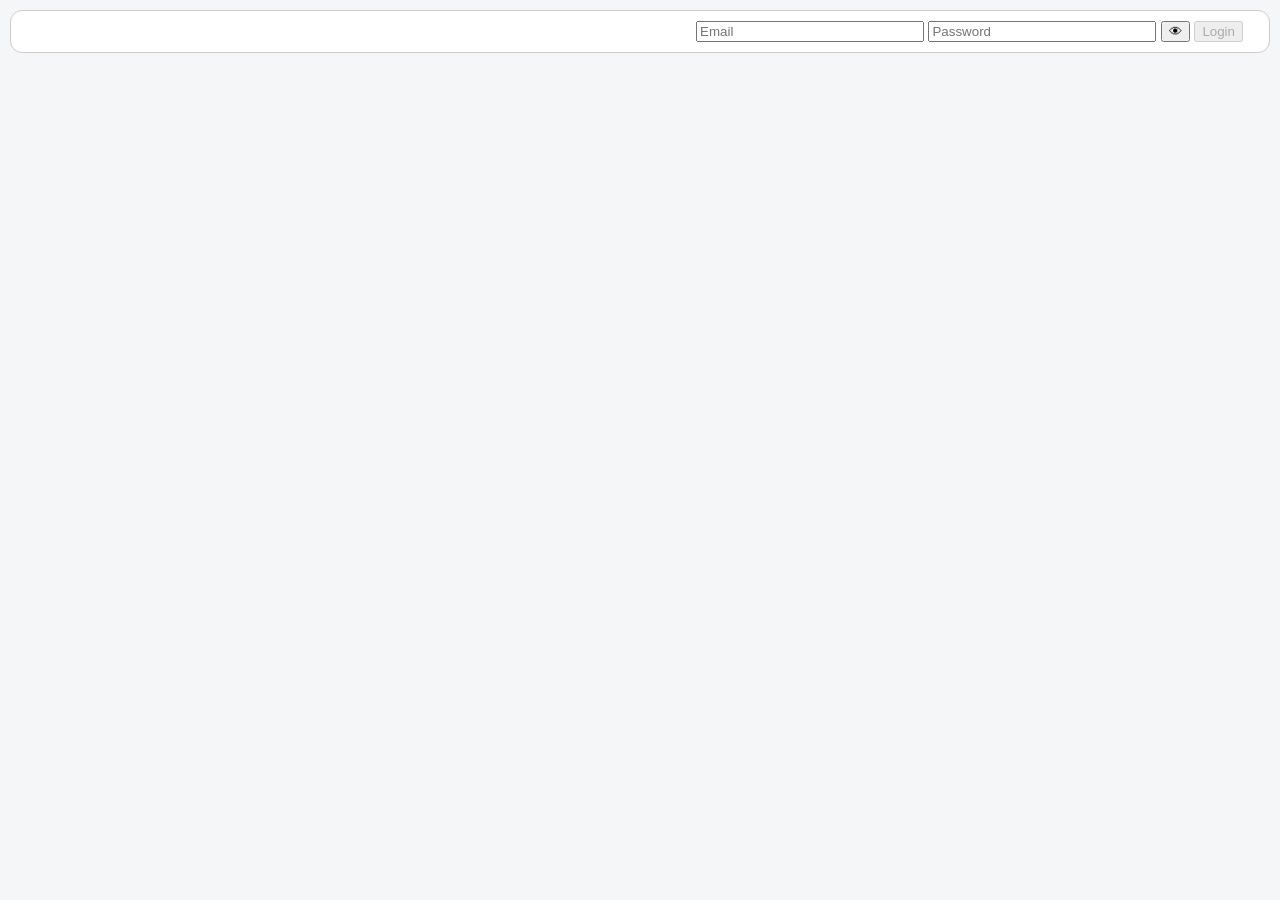
==== index.html @ 99cc58ce "Update index.html" ====
<!doctype html>
<html lang="en">
<head>
  <meta charset="utf-8" />
  <meta name="viewport" content="width=device-width, initial-scale=1" />
  <title>Exodia Ledger Test</title>
  <link rel="stylesheet" href="./css/styles.css" />
</head>

<body>

<!-- ========================= AUTH ========================= -->
<div id="auth-box">
  <div id="auth-logged-out">
    <input id="auth-email" type="email" placeholder="Email">
    <input id="auth-pass" type="password" placeholder="Password">
    <button id="auth-toggle-pass" type="button">👁</button>
    <button id="auth-login-btn" onclick="signIn()" disabled>Login</button>
    <span id="auth-msg"></span>
  </div>

  <div id="auth-logged-in" class="profile-wrap" style="display:none;">
    <button id="profile-btn" type="button" class="profile-btn" onclick="toggleProfileMenu(event)">
      <img
        id="profile-avatar"
        class="profile-avatar"
        src="https://ui-avatars.com/api/?name=User&background=ff8a00&color=fff"
        alt="Profile"
      >
    </button>

    <div id="profile-menu" class="profile-menu" style="display:none;">
      <button type="button" class="profile-close" onclick="closeProfileMenu()">✕</button>

      <div class="profile-menu-top-email" id="profile-email-top"></div>
      <div class="profile-menu-managed">Managed by exodiagamedev.com</div>

      <div class="profile-menu-center">
        <div class="profile-big-avatar-wrap">
          <img
            id="profile-avatar-large"
            class="profile-avatar-large"
            src="https://ui-avatars.com/api/?name=User&background=ff8a00&color=fff"
            alt="Profile"
          >
        </div>

        <div class="profile-greeting" id="profile-greeting">Hi!</div>
      </div>

     <div class="profile-menu-actions">
  <button id="menu-create-user" type="button" class="profile-menu-item" onclick="goToCreateUser()">
    Create User
  </button>

  <button id="menu-manage-access" type="button" class="profile-menu-item" onclick="goToManageUserAccess()">
    Manage User Access
  </button>

  <button type="button" class="profile-menu-item logout-btn" onclick="signOut()">
    Logout
  </button>
</div>
    </div>

    <span id="auth-msg-in" style="display:none;"></span>
  </div>
</div>

<!-- ========================= APP ========================= -->
<div id="app" style="display:none;">

 <header class="app-header">
  <div class="top-menu">
    <button class="top-menu-btn" onclick="show('coa')">Chart of Accounts</button>
    <button class="top-menu-btn" onclick="show('journal')">Journal Entry</button>
    <button class="top-menu-btn" onclick="show('ledger')">General Ledger</button>
    <button class="top-menu-btn" onclick="show('trial')">Worksheet</button>
  </div>
</header>

<!-- ✅ COA OPTIONS BAR (only show on COA tab via JS) -->
<div id="coa-toolbar" style="display:none;">
  <div class="sub-toolbar">
    <div class="sub-toolbar-left">
      <span class="sub-toolbar-label">Chart of Accounts Options</span>
      <button class="btn-add" onclick="openAddCoaModal()">+ Add Account</button>
    </div>
  </div>
</div>

<!-- ✅ DATE RANGE FILTER -->
<div id="date-range-bar" style="display:flex;">
  <div class="sub-toolbar">
    <div class="sub-toolbar-right">
      <span class="sub-toolbar-label">Date Range</span>

      <label class="date-field">
        <span>From</span>
        <input type="date" id="filter-from">
      </label>

      <label class="date-field">
        <span>To</span>
        <input type="date" id="filter-to">
      </label>

      <button onclick="applyDateRangeFilter()" class="btn-apply">Apply</button>
      <button onclick="clearDateRange()" class="btn-clear">Clear</button>
    </div>
  </div>
</div>
  
  <!-- ✅ JOURNAL OPTIONS BAR (only show on Journal tab via JS) -->
<div id="journal-toolbar" style="display:none;">
  <div class="sub-toolbar">
    <div class="sub-toolbar-left">
      <span class="sub-toolbar-label">Journal Options</span>
      <button class="top-menu-btn" onclick="showJournal('entry')">Journal Entry</button>
      <button class="top-menu-btn" onclick="showJournal('history')">Journal History</button>
    </div>
  </div>
</div>

  <!-- ========================= COA ========================= -->
  <section id="coa">
    <h2>Chart of Accounts</h2>

   <div id="coa-summary">
  <div class="coa-summary-card">
    <div class="coa-summary-title">Assets</div>
    <div class="coa-summary-value" id="sum-asset">0.00</div>
  </div>

  <div class="coa-summary-card">
    <div class="coa-summary-title">Liabilities</div>
    <div class="coa-summary-value" id="sum-liability">0.00</div>
  </div>

  <div class="coa-summary-card">
    <div class="coa-summary-title">Equity</div>
    <div class="coa-summary-value" id="sum-equity">0.00</div>
  </div>

  <div class="coa-summary-card">
    <div class="coa-summary-title">Revenue</div>
    <div class="coa-summary-value" id="sum-revenue">0.00</div>
  </div>

  <div class="coa-summary-card">
    <div class="coa-summary-title">Expenses</div>
    <div class="coa-summary-value" id="sum-expense">0.00</div>
  </div>
</div>

    <div id="filters">
      <button onclick="filterCOA('All')">All</button>
      <button onclick="filterCOA('Asset')">Assets</button>
      <button onclick="filterCOA('Liability')">Liabilities</button>
      <button onclick="filterCOA('Equity')">Equity</button>
      <button onclick="filterCOA('Revenue')">Revenue</button>
      <button onclick="filterCOA('Expense')">Expenses</button>
    </div>

    <table border="1" cellpadding="6">
     <thead>
  <tr>
    <th>Code</th>
    <th>Account Name</th>
    <th>Type</th>
    <th>Normal</th>
    <th>Balance</th>
    <th>Actions</th>
  </tr>
</thead>
      <tbody id="coa-body"></tbody>
    </table>
  </section>

  <!-- ========================= JOURNAL ========================= -->
  <section id="journal" style="display:none;">
  <h2>Journal Entry</h2>

  <div class="je-card">
    <div class="je-section-title">Entry Information</div>

    <div class="je-grid">
      <label>Date *
        <input type="date" id="je-date">
      </label>

      <label>
        Reference No. *
        <input type="text" id="je-refno">
      </label>

      <label style="grid-column:1 / span 2;">
        Description *
        <input type="text" id="je-description">
      </label>

      <label style="grid-column:1 / span 2;">
        Department / Cost Center
        <input type="text" id="je-dept">
      </label>

      <label style="grid-column:1 / span 2;">
        Payment Method
        <input type="text" id="je-paymethod">
      </label>

      <label style="grid-column:1 / span 2;">
        Client / Vendor
        <input type="text" id="je-client">
      </label>

      <label style="grid-column:1 / span 2;">
        Remarks
        <input type="text" id="je-remarks">
      </label>
    </div>

    <div class="je-lines-wrap">
      <div class="je-section-title">Journal Lines</div>

      <table class="je-lines-table">
        <thead>
          <tr>
            <th style="width:55%;">Account</th>
            <th style="width:18%;">Debit</th>
            <th style="width:18%;">Credit</th>
            <th style="width:10%;">Action</th>
          </tr>
        </thead>
        <tbody id="je-lines"></tbody>
      </table>
    </div>

    <div class="je-actions">
      <button class="btn-soft" onclick="addLine()">+ Add Line</button>
      <button class="btn-dark" onclick="saveJournal()">Save Journal Entry</button>
    </div>

    <p id="je-status" class="je-status"></p>
  </div>
</section>

  <!-- ========================= LEDGER ========================= -->
<section id="ledger" style="display:none; margin-top:18px;">
  <h2>General Ledger</h2>

  <div class="ledger-toolbar">
    <div class="ledger-toolbar-left">
      <div class="ledger-search-wrap">
        <label for="ledger-search" class="ledger-label">Search account:</label>
        <input
          id="ledger-search"
          type="text"
          placeholder="Type code or name (e.g. 1001, cash, bank)..."
          oninput="filterLedgerAccounts()"
        />
      </div>

      <div class="ledger-select-row">
        <select id="ledger-account" onchange="renderLedger()"></select>
      </div>
    </div>

    <div class="ledger-toolbar-right">
      <div class="ledger-actions-wrap">
        <button
          type="button"
          id="ledger-download-btn"
          class="ledger-download-btn"
          onclick="toggleLedgerDownloadMenu(event)"
          title="Download options"
        >
          ⚙
        </button>

        <div id="ledger-download-menu" class="ledger-download-menu" style="display:none;">
          <button type="button" onclick="downloadLedgerPDF()">Download PDF</button>
          <button type="button" onclick="downloadLedgerExcel()">Download Excel</button>
        </div>
      </div>
    </div>
  </div>

  <table border="1" cellpadding="6">
    <thead>
      <tr>
        <th>Date</th>
        <th>Ref</th>
        <th>Description</th>
        <th>Dept/CC</th>
        <th>Pay Method</th>
        <th>Client/Vendor</th>
        <th>Remarks</th>
        <th>Debit</th>
        <th>Credit</th>
        <th>Running Balance</th>
        <th>Actions</th>
      </tr>
    </thead>
    <tbody id="ledger-body"></tbody>
  </table>
</section>

  <!-- ========================= TRIAL ========================= -->
<section id="trial" style="display:none;">
  <h2>Worksheet</h2>

  <div class="worksheet-toolbar">
    <div class="worksheet-toolbar-label">Worksheet Options</div>
    <div class="worksheet-tabs">
  <button class="worksheet-tab-btn" onclick="showWorksheet('trial')">Trial Balance</button>
  <button class="worksheet-tab-btn" onclick="showWorksheet('pl')">Statement of Profit and Loss</button>
  <button class="worksheet-tab-btn" onclick="showWorksheet('sfp')">Statement of Financial Position</button>
  <button class="worksheet-tab-btn" onclick="showWorksheet('frs')">Financial Summary</button>
</div>
  </div>

  <!-- Trial Balance -->
  <div id="ws-trial" class="worksheet-card">
    <div class="worksheet-card-head">
      <div>
        <h3>Trial Balance</h3>
        <p class="worksheet-subtext">View the balances of all accounts for the selected period.</p>
      </div>
      <button class="worksheet-download-btn" onclick="downloadTrialBalancePDF()">Download PDF</button>
    </div>

    <div class="worksheet-table-wrap">
      <table border="1" cellpadding="6">
        <thead>
          <tr>
            <th>Code</th>
            <th>Account Name</th>
            <th>Type</th>
            <th style="text-align:right;">Debit</th>
            <th style="text-align:right;">Credit</th>
          </tr>
        </thead>
        <tbody id="tb-body"></tbody>
        <tfoot>
          <tr>
            <td colspan="3"><b>Total</b></td>
            <td id="tb-total-debit" style="text-align:right;"><b>0.00</b></td>
            <td id="tb-total-credit" style="text-align:right;"><b>0.00</b></td>
          </tr>
        </tfoot>
      </table>
    </div>

    <p id="tb-status" class="worksheet-status"></p>
  </div>

  <!-- Statement of Profit and Loss -->
  <div id="ws-pl" class="worksheet-card" style="display:none;">
    <div class="worksheet-card-head">
      <div>
        <h3>Statement of Profit and Loss</h3>
        <p class="worksheet-subtext">Summarizes revenue, expenses, and net profit or loss.</p>
      </div>
      <button class="worksheet-download-btn" onclick="downloadProfitLossPDF()">Download PDF</button>
    </div>

    <div class="worksheet-table-wrap">
      <table border="1" cellpadding="6" class="worksheet-report-table worksheet-report-narrow">
        <tbody id="pl-body"></tbody>
        <tfoot>
          <tr>
            <td><b>Net Profit / Loss</b></td>
            <td id="pl-net" style="text-align:right;"><b>0.00</b></td>
          </tr>
        </tfoot>
      </table>
    </div>
  </div>

  <!-- Statement of Financial Position -->
  <div id="ws-sfp" class="worksheet-card" style="display:none;">
    <div class="worksheet-card-head">
      <div>
        <h3>Statement of Financial Position</h3>
        <p class="worksheet-subtext">Shows assets, liabilities, and equity balances.</p>
      </div>
      <button class="worksheet-download-btn" onclick="downloadStatementOfFinancialPositionPDF()">Download PDF</button>
    </div>

    <div class="worksheet-table-wrap">
      <table border="1" cellpadding="6" class="worksheet-report-table worksheet-report-narrow">
        <thead>
          <tr>
            <th style="text-align:left;">Code</th>
            <th style="text-align:left;">Account Name</th>
            <th style="text-align:right;">Amount</th>
          </tr>
        </thead>
        <tbody id="sfp-body"></tbody>
      </table>
    </div>
  </div>

<!-- Financial Report Summary -->
<div id="ws-frs" class="worksheet-card" style="display:none;">
  <div class="worksheet-card-head">
    <div>
      <h3>Financial Report Summary</h3>
      <p class="worksheet-subtext">Compare balances across selected years.</p>
    </div>
    <button class="worksheet-download-btn" onclick="downloadFinancialReportSummaryPDF()">Download PDF</button>
  </div>

  <div style="margin:10px 0; display:flex; gap:10px; align-items:center; flex-wrap:wrap;">
    <label>
      Year 1
      <input type="number" id="frs-year-1" placeholder="2024" style="width:100px;">
    </label>

    <label>
      Year 2
      <input type="number" id="frs-year-2" placeholder="2023" style="width:100px;">
    </label>

    <label>
      Year 3
      <input type="number" id="frs-year-3" placeholder="2022" style="width:100px;">
    </label>

    <button class="btn" onclick="renderFinancialReportSummary()">Apply Years</button>
  </div>

  <div class="worksheet-table-wrap">
    <table border="1" cellpadding="6">
      <thead id="frs-head"></thead>
      <tbody id="frs-body"></tbody>
    </table>
  </div>
</div>
  
</section>

<!-- ========================= HISTORY ========================= -->
<section id="journal-history" style="display:none;">
    <h2>Journal History</h2>

    <table border="1" cellpadding="6">
      <thead>
        <tr>
          <th>Entry Date</th>
          <th>Saved Time</th>
          <th>Ref</th>
          <th>Description</th>
          <th>Department</th>
          <th>Payment Method</th>
          <th>Client/Vendor</th>
          <th>Remarks</th>
          <th>Details</th>
        </tr>
      </thead>
      <tbody id="history-body"></tbody>
    </table>

    <p id="history-status"></p>

<!-- ========================= HISTORY VIEW MODAL ========================= -->
<div id="history-modal" class="modal-backdrop" style="display:none;">
  <div class="modal-card" style="width: 900px;">
    <div class="modal-header">
      <div>
        <div class="modal-title">Journal Entry Details</div>
        <div class="modal-sub" id="hm-sub">View transaction details</div>
      </div>
      <button class="modal-x" onclick="closeHistoryModal()">✕</button>
    </div>

    <div class="modal-body">
      <div style="display:grid; grid-template-columns: 220px 1fr; gap:10px;">
        <div><b>Date:</b> <span id="hm-date"></span></div>
        <div><b>Ref:</b> <span id="hm-ref"></span></div>
        <div style="grid-column:1 / span 2;"><b>Description:</b> <span id="hm-desc"></span></div>
        <div><b>Department:</b> <span id="hm-dept"></span></div>
        <div><b>Payment:</b> <span id="hm-pay"></span></div>
        <div><b>Client/Vendor:</b> <span id="hm-client"></span></div>
        <div style="grid-column:1 / span 2;"><b>Remarks:</b> <span id="hm-remarks"></span></div>
      </div>

      <h3 style="margin-top:14px;">Lines</h3>
      <table border="1" cellpadding="6" style="width:100%;">
        <thead>
          <tr>
            <th>Account</th>
            <th style="text-align:right;">Debit</th>
            <th style="text-align:right;">Credit</th>
          </tr>
        </thead>
        <tbody id="hm-lines"></tbody>
      </table>

      <div style="display:flex; justify-content:flex-end; gap:10px; margin-top:12px;">
        <button class="btn" onclick="closeHistoryModal()">Close</button>
        <button class="btn primary" id="hm-edit-btn">Edit / Delete</button>
      </div>
    </div>
  </div>
</div>
    
  </section>
</div>

  <!-- ========================= ADD ACCOUNT MODAL ========================= -->
<div id="addcoa-modal" class="modal-backdrop" style="display:none;">
  <div class="modal-card">
    <div class="modal-header">
      <div>
        <div class="modal-title">Add Chart of Account</div>
        <div class="modal-sub">Fill details then click Save.</div>
      </div>
      <button class="modal-x" onclick="closeAddCoaModal()">✕</button>
    </div>

    <div class="modal-body">
      <label class="modal-label">Account Code *</label>
      <input id="addcoa-code" class="modal-input" type="text" placeholder="1001">

      <label class="modal-label">Account Name *</label>
      <input id="addcoa-name" class="modal-input" type="text" placeholder="Cash on Hand">

      <div class="modal-grid">
        <div>
          <label class="modal-label">Type</label>
          <select id="addcoa-type" class="modal-input">
            <option>Asset</option>
            <option>Liability</option>
            <option>Equity</option>
            <option>Revenue</option>
            <option>Expense</option>
          </select>
        </div>

        <div>
          <label class="modal-label">Normal</label>
          <select id="addcoa-normal" class="modal-input">
            <option>Debit</option>
            <option>Credit</option>
          </select>
        </div>
      </div>

      <div id="addcoa-msg" class="modal-msg"></div>
    </div>

    <div class="modal-footer">
      <button class="btn" onclick="closeAddCoaModal()">Cancel</button>
      <button class="btn primary" onclick="saveAddCoaModal()">Save</button>
    </div>
  </div>
</div>

<!-- ========================= SCRIPTS ========================= -->
<script src="https://cdn.jsdelivr.net/npm/@supabase/supabase-js@2"></script>
<script src="https://cdn.jsdelivr.net/npm/jspdf@2.5.1/dist/jspdf.umd.min.js"></script>
<script src="https://cdn.jsdelivr.net/npm/jspdf-autotable@3.8.2/dist/jspdf.plugin.autotable.min.js"></script>
<script src="https://cdn.jsdelivr.net/npm/xlsx/dist/xlsx.full.min.js"></script>
<script src="./app.js"></script>

</body>
</html>
---- css/styles.css ----
#app{
  border-top:4px solid #ff6a00;
}

body{
  font-family: "Segoe UI", Tahoma, Geneva, Verdana, sans-serif;
  background: #f5f6f8;
  margin:0;
}

/* Filters */
    #filters select {
      width: auto;
      padding: 4px 6px;
      font-size: 14px;
    }

    /* Journal Inputs */
    #journal input[type="text"],
    #journal input[type="number"],
    #journal input[type="date"],
    #journal input[type="password"],
    #journal select,
    #journal textarea {
      width: 100%;
      padding: 10px;
      font-size: 16px;
      box-sizing: border-box;
    }

    #journal {
      max-width: 1000px;
    }

.coa-action-btn{
  padding: 4px 10px;
  border: 1px solid #aaa;
  background: #fff;
  cursor: pointer;
  border-radius: 6px;
  font-weight: bold;
}

.coa-menu{
  display:none;
  position:absolute;
  right:0;
  top:30px;
  min-width: 140px;
  border:1px solid #ccc;
  background:#fff;
  border-radius:10px;
  box-shadow: 0 8px 18px rgba(0,0,0,0.12);
  padding:6px;
  z-index:999;
}

.coa-menu button{
  width:100%;
  text-align:left;
  padding:8px 10px;
  border:0;
  background:transparent;
  cursor:pointer;
  border-radius:8px;
}

.coa-menu button:hover{
  background:#f2f2f2;
}

.coa-menu .danger{
  color:#b00020;
}

.coa-menu .danger:hover{
  background:#ffe9ee;
}

/* ADD ACCOUNT MODAL */
.modal-backdrop{
  position: fixed;
  inset: 0;
  background: rgba(0,0,0,0.35);
  display: grid;
  place-items: center;
  z-index: 2000;
}

.modal-card{
  width: 480px;
  background: #fff;
  border-radius: 12px;
  box-shadow: 0 10px 25px rgba(0,0,0,0.2);
  overflow: hidden;
}

.modal-header{
  display: flex;
  justify-content: space-between;
  padding: 14px;
  border-bottom: 1px solid #eee;
}

.modal-title{ font-weight: bold; font-size: 16px; }
.modal-sub{ font-size: 12px; color:#666; }

.modal-x{
  border: none;
  background: none;
  cursor: pointer;
  font-size: 16px;
}

.modal-body{ padding: 14px; }

.modal-label{
  font-size: 12px;
  display:block;
  margin-top:10px;
}

.modal-input{
  width:100%;
  padding:8px;
  border:1px solid #ccc;
  border-radius:8px;
}

.modal-grid{
  display:grid;
  grid-template-columns:1fr 1fr;
  gap:10px;
  margin-top:10px;
}

.modal-footer{
  display:flex;
  justify-content:flex-end;
  gap:10px;
  padding:12px;
  border-top:1px solid #eee;
}

.btn{
  padding:8px 12px;
  border:1px solid #aaa;
  background:#fff;
  border-radius:8px;
  cursor:pointer;
}

.btn.primary{
  background:#333;
  color:#fff;
  border-color:#333;
}

.modal-msg{
  color:#b00020;
  font-size:12px;
  margin-top:8px;
}

/* =========================
   JOURNAL ENTRY PROFESSIONAL STYLE
========================= */
.je-card{
  max-width: 980px;
  background: #fff;
  border: 1px solid #d9d9d9;
  border-radius: 14px;
  box-shadow: 0 6px 18px rgba(0,0,0,0.06);
  padding: 18px;
  margin-top: 12px;
}

.je-section-title{
  font-size: 14px;
  font-weight: 700;
  margin: 4px 0 12px;
  color: #333;
}

.je-grid{
  display: grid;
  grid-template-columns: 220px 1fr;
  gap: 12px;
  max-width: 940px;
}

.je-grid label{
  display: grid;
  gap: 6px;
  font-size: 13px;
  color: #333;
}

.je-grid input,
.je-grid textarea,
.je-grid select{
  border: 1px solid #cfcfcf;
  border-radius: 8px;
  background: #fff;
  padding: 12px 14px;
  font-size: 16px;   /* bigger text */
}

.je-grid input:focus,
.je-grid textarea:focus,
.je-grid select:focus{
  outline: none;
  border-color: #666;
  box-shadow: 0 0 0 3px rgba(0,0,0,0.06);
}

.je-lines-wrap{
  margin-top: 16px;
}

.je-lines-table{
  width: 100%;
  max-width: 940px;
  border-collapse: collapse;
  table-layout: fixed;
  background: #fff;
  border: 1px solid #d9d9d9;
  border-radius: 10px;
  overflow: hidden;
}

.je-lines-table th{
  background: #f5f6f8;
  font-weight: 700;
  font-size: 15px;
  color: #333;
  border: 1px solid #d9d9d9;
  padding: 12px;
}

.je-lines-table td{
  border: 1px solid #e3e3e3;
  padding: 8px;
  vertical-align: middle;
}

.je-lines-table input,
.je-lines-table select{
  width: 100%;
  padding: 11px 12px;
  border: 1px solid #cfcfcf;
  border-radius: 8px;
  box-sizing: border-box;
  font-size: 16px;
}

.je-lines-table input:focus,
.je-lines-table select:focus{
  outline: none;
  border-color: #666;
  box-shadow: 0 0 0 3px rgba(0,0,0,0.05);
}

.je-actions{
  display: flex;
  gap: 10px;
  flex-wrap: wrap;
  margin-top: 14px;
}

.btn-soft{
  padding: 10px 14px;
  border: 1px solid #c7c7c7;
  background: #fff;
  border-radius: 10px;
  cursor: pointer;
  font-weight: 600;
}

.btn-soft:hover{
  background: #f7f7f7;
}

.btn-dark{
  padding: 10px 16px;
  border: 1px solid #333;
  background: #333;
  color: #fff;
  border-radius: 10px;
  cursor: pointer;
  font-weight: 700;
}

.btn-dark:hover{
  background: #222;
}

.je-status{
  margin-top: 10px;
  font-size: 13px;
  font-weight: 600;
}

.coa-summary-card{
  background:#fff;
  border:1px solid #d9d9d9;
  border-radius:12px;
  padding:14px;
  box-shadow: 0 4px 12px rgba(0,0,0,0.05);
}

.coa-summary-title{
  font-size:14px;
  color:#666;
  margin-bottom:8px;
  font-weight:600;
}

.coa-summary-value{
  font-size:22px;
  font-weight:700;
  color:#222;
}

/* your existing styles above */

/* =========================
JOURNAL INPUT IMPROVEMENT
========================= */

.je-grid input{
  width: 100%;
  padding: 12px 14px;
  font-size: 15px;
  border-radius: 10px;
}

.je-grid label{
  display: grid;
  gap: 6px;
  font-size: 15px;
  font-weight: 600;
  color: #2b2b2b;
}

.je-section-title{
  font-size: 18px;
  font-weight: 700;
  color:#222;
}

.je-grid input::placeholder{
  color:#8a8a8a;
  font-size:14px;
}

/* =========================
AUTH BOX
========================= */

#auth-box{
  display: flex;
  justify-content: flex-end;
  align-items: center;
  padding: 10px 16px;
  margin: 10px;
  border: 1px solid #ccc;
  background: #fff;
  border-radius: 12px;
  position: relative;
}

#auth-email,
#auth-pass{
  width:220px;
}

#auth-msg{
  margin-left:10px;
}

.profile-wrap{
  position: relative;
  display: inline-flex;
  align-items: center;
  justify-content: flex-end;
}

.profile-btn{
  width: 42px;
  height: 42px;
  border-radius: 50%;
  border: 2px solid #ff8a00;
  background: #fff;
  padding: 0;
  cursor: pointer;
  overflow: hidden;
  display: flex;
  align-items: center;
  justify-content: center;
}

.profile-avatar{
  width: 100%;
  height: 100%;
  object-fit: cover;
  display: block;
}

.profile-menu{
  position: absolute;
  top: 50px;
  right: 0;
  min-width: 220px;
  background: #fff;
  border: 1px solid #ddd;
  border-radius: 12px;
  box-shadow: 0 10px 22px rgba(0,0,0,0.14);
  z-index: 9999;
  overflow: hidden;
}

.profile-menu-head{
  padding: 12px;
  border-bottom: 1px solid #eee;
  background: #fff8f2;
}

.profile-menu-name{
  font-size: 14px;
  font-weight: 700;
  color: #222;
  word-break: break-word;
}

.profile-menu-sub{
  font-size: 12px;
  color: #777;
  margin-top: 3px;
}

.profile-menu-item{
  width: 100%;
  border: none;
  background: #fff;
  text-align: left;
  padding: 12px 14px;
  font-size: 14px;
  font-weight: 600;
  cursor: pointer;
}

.profile-menu-item:hover{
  background: #fff1e6;
}

/* =========================
APP HEADER
========================= */

.app-header{
  padding:12px;
  border-bottom:1px solid #ccc;
}

/* =========================
COA SUMMARY GRID
========================= */

#coa-summary{
  display:grid;
  grid-template-columns:repeat(auto-fit, minmax(180px,1fr));
  gap:12px;
  max-width:1000px;
  margin:12px 0 16px;
}

/* =========================
COA FILTERS
========================= */

#filters{
  margin:10px 0;
}

/* =========================
CHART OF ACCOUNTS - CLEAN FINAL
========================= */

#coa{
  padding: 24px;
}

#coa h2{
  font-family: Georgia, "Times New Roman", serif;
  font-size: 42px;
  font-weight: 700;
  margin: 6px 0 22px;
  color: #181818;
  letter-spacing: -0.6px;
}

#coa-summary{
  display: grid;
  grid-template-columns: repeat(auto-fit, minmax(180px, 1fr));
  gap: 12px;
  max-width: 1000px;
  margin: 12px 0 18px;
}

.coa-summary-card{
  background: linear-gradient(180deg, #fff8f3 0%, #ffffff 100%);
  border: 1px solid #f3c7a6;
  border-radius: 16px;
  padding: 16px;
  box-shadow: 0 8px 20px rgba(255, 106, 0, 0.06);
}

.coa-summary-title{
  font-size: 14px;
  color: #9a5a2c;
  margin-bottom: 10px;
  font-weight: 700;
  text-transform: uppercase;
  letter-spacing: 0.5px;
}

.coa-summary-value{
  font-size: 18px;
  font-weight: 800;
  color: #1c1c1c;
}

#filters{
  margin: 14px 0 16px;
  display: flex;
  gap: 8px;
  flex-wrap: wrap;
}

#filters button{
  padding: 9px 14px;
  border: 1px solid #ffb680;
  background: #fff4eb;
  color: #8a420c;
  border-radius: 10px;
  font-weight: 700;
  cursor: pointer;
  transition: all 0.18s ease;
}

#filters button:hover{
  background: #ff6a00;
  border-color: #ff6a00;
  color: #ffffff;
  transform: translateY(-1px);
}

#coa table{
  width: 100%;
  border-collapse: collapse;
  background: #ffffff;
  border: 1px solid #f0d5c2;
  border-radius: 16px;
  overflow: hidden;
  box-shadow: 0 12px 28px rgba(0,0,0,0.08);
}

#coa thead th{
  background: linear-gradient(180deg, #1c1c1f 0%, #111214 100%);
  color: #ffffff;
  font-size: 15px;
  font-weight: 800;
  text-align: left;
  padding: 16px 12px;
  border-bottom: 2px solid #ff7a1a;
  white-space: nowrap;
}

#coa tbody td{
  padding: 16px 12px;
  font-size: 15px;
  color: #222;
  border-bottom: 1px solid #f3e2d5;
  vertical-align: middle;
}

#coa tbody tr:nth-child(even){
  background: #fffaf6;
}

#coa tbody tr:hover{
  background: #fff1e6;
}

#coa tbody td:first-child{
  font-weight: 700;
  color: #a14d12;
  font-size: 16px;
}

#coa tbody td:nth-child(5){
  font-weight: 800;
  font-size: 16px;
  color: #111;
  text-align: right;
}

#coa tbody td:last-child{
  text-align: right;
}

.coa-action-btn{
  padding: 7px 12px;
  border: 1px solid #ffb37b;
  background: #fff3e8;
  color: #8a420c;
  cursor: pointer;
  border-radius: 10px;
  font-weight: 800;
  transition: all 0.18s ease;
}

.coa-action-btn:hover{
  background: #ff6a00;
  color: #fff;
  border-color: #ff6a00;
}

.coa-menu{
  display: none;
  position: absolute;
  right: 0;
  top: 34px;
  min-width: 150px;
  border: 1px solid #ffd0ad;
  background: #ffffff;
  border-radius: 12px;
  box-shadow: 0 14px 24px rgba(0,0,0,0.14);
  padding: 6px;
  z-index: 999;
}

.coa-menu button{
  width: 100%;
  text-align: left;
  padding: 10px 12px;
  border: 0;
  background: transparent;
  cursor: pointer;
  border-radius: 10px;
  color: #222;
  font-weight: 600;
}

.coa-menu button:hover{
  background: #fff1e6;
}

.coa-menu .danger{
  color: #c23b00;
}

.coa-menu .danger:hover{
  background: #ffe6d8;
}

/* =========================
TOP MENU NAVIGATION
========================= */

.app-header{
  padding: 14px 20px;
  border-bottom: 1px solid #ece2d9;
  background: #ffffff;
}

.top-menu{
  display: flex;
  gap: 10px;
  flex-wrap: wrap;
}

.top-menu-btn{
  padding: 10px 18px;
  border: 1px solid #ffd2b3;
  background: linear-gradient(180deg, #fffaf6 0%, #fff2e8 100%);
  color: #8a420c;
  border-radius: 999px;
  font-size: 14px;
  font-weight: 700;
  cursor: pointer;
  transition: all 0.2s ease;
  box-shadow: 0 6px 14px rgba(255, 106, 0, 0.08);
}

.top-menu-btn:hover{
  background: #ff6a00;
  border-color: #ff6a00;
  color: #ffffff;
  transform: translateY(-1px);
}

.top-menu-btn:active{
  transform: translateY(0);
}

/* =========================
SUB TOOLBAR
========================= */

#coa-toolbar,
#date-range-bar{
  margin: 10px 0;
}

.sub-toolbar{
  width: 100%;
  background: #ffffff;
  border: 1px solid #eee2d8;
  border-radius: 14px;
  padding: 14px 16px;
  box-shadow: 0 4px 14px rgba(0,0,0,0.04);
}

.sub-toolbar-left,
.sub-toolbar-right{
  display: flex;
  align-items: center;
  gap: 10px;
  flex-wrap: wrap;
}

.sub-toolbar-label{
  font-weight: 700;
  color: #4b4b4b;
  margin-right: 4px;
}

.date-field{
  display: flex;
  align-items: center;
  gap: 6px;
  color: #666;
  font-size: 14px;
}

.date-field input[type="date"]{
  padding: 8px 10px;
  border: 1px solid #e5c9b4;
  border-radius: 8px;
  font-size: 14px;
  background: #fff;
}

.btn-add{
  padding: 9px 14px;
  background: #ff6a00;
  color: #fff;
  border: none;
  border-radius: 10px;
  font-weight: 700;
  cursor: pointer;
  transition: 0.18s ease;
}

.btn-add:hover{
  background: #e45c00;
}

.btn-apply{
  padding: 9px 14px;
  background: #333;
  color: #fff;
  border: none;
  border-radius: 10px;
  font-weight: 700;
  cursor: pointer;
}

.btn-clear{
  padding: 9px 14px;
  background: #fff5ee;
  color: #8a420c;
  border: 1px solid #f0c4a4;
  border-radius: 10px;
  font-weight: 700;
  cursor: pointer;
}

.btn-clear:hover{
  background: #ffe9d8;
}

/* =========================
JOURNAL ENTRY - PREMIUM CLEAN
========================= */

#journal{
  padding: 24px;
  width: 100%;
  max-width: 1300px;
  margin: auto;
}

#journal h2{
  font-family: Georgia, "Times New Roman", serif;
  font-size: 40px;
  font-weight: 700;
  margin: 6px 0 22px;
  color: #181818;
  letter-spacing: -0.6px;
}

.je-card{
  width: 100%;
  max-width: 1200px;
  margin: auto;
  background: linear-gradient(180deg, #ffffff 0%, #fffdfa 100%);
  border: 1px solid #f0ddd0;
  border-radius: 18px;
  box-shadow: 0 12px 28px rgba(0,0,0,0.06);
  padding: 26px 32px;
}

.je-section-title{
  font-size: 18px;
  font-weight: 800;
  margin: 2px 0 14px;
  color: #2b2b2b;
}

.je-grid{
  display: grid;
  grid-template-columns: 220px 1fr;
  gap: 14px;
  max-width: 100%;
}

.je-grid label{
  display: grid;
  gap: 7px;
  font-size: 15px;
  color: #2b2b2b;
  font-weight: 600;
}

.je-grid input,
.je-grid textarea,
.je-grid select{
  width: 100%;
  border: 1px solid #e7cdb8;
  border-radius: 10px;
  background: #fff;
  padding: 13px 14px;
  font-size: 15px;
  box-sizing: border-box;
  transition: all 0.18s ease;
}

.je-grid input:focus,
.je-grid textarea:focus,
.je-grid select:focus{
  outline: none;
  border-color: #ff8a3d;
  box-shadow: 0 0 0 4px rgba(255, 106, 0, 0.10);
}

.je-grid input::placeholder,
.je-grid textarea::placeholder{
  color: #8a8a8a;
  font-size: 14px;
}

.je-lines-wrap{
  margin-top: 22px;
}

.je-lines-table{
  width: 100%;
  max-width: 100%;
  border-collapse: collapse;
  table-layout: fixed;
  background: #fff;
  border: 1px solid #f0ddd0;
  border-radius: 14px;
  overflow: hidden;
  box-shadow: 0 8px 18px rgba(0,0,0,0.08);
}

.je-lines-table th{
  background: linear-gradient(180deg, #1c1c1f 0%, #111214 100%);
  color: #ffffff;
  font-weight: 800;
  font-size: 15px;
  padding: 14px 12px;
  text-align: center;
  border-bottom: 2px solid #ff7a1a;
}

.je-lines-table td{
  border-bottom: 1px solid #f3e3d7;
  padding: 10px 8px;
  vertical-align: middle;
  background: #fff;
}

.je-lines-table tr:nth-child(even) td{
  background: #fffaf6;
}

.je-lines-table input,
.je-lines-table select{
  width: 100%;
  padding: 11px 12px;
  border: 1px solid #e4ccb7;
  border-radius: 10px;
  box-sizing: border-box;
  font-size: 15px;
  background: #fff;
  transition: all 0.18s ease;
}

.je-lines-table input:focus,
.je-lines-table select:focus{
  outline: none;
  border-color: #ff8a3d;
  box-shadow: 0 0 0 4px rgba(255, 106, 0, 0.08);
}

.je-lines-table td:nth-child(2),
.je-lines-table td:nth-child(3){
  font-weight: 700;
  text-align: right;
}

.je-actions{
  display: flex;
  gap: 10px;
  flex-wrap: wrap;
  margin-top: 16px;
}

.btn-soft{
  padding: 10px 15px;
  border: 1px solid #f0c3a1;
  background: #fff4eb;
  color: #8a420c;
  border-radius: 12px;
  cursor: pointer;
  font-weight: 700;
  transition: all 0.18s ease;
}

.btn-soft:hover{
  background: #ff6a00;
  color: #fff;
  border-color: #ff6a00;
}

.btn-dark{
  padding: 10px 18px;
  border: 1px solid #222;
  background: #222;
  color: #fff;
  border-radius: 12px;
  cursor: pointer;
  font-weight: 800;
  transition: all 0.18s ease;
}

.btn-dark:hover{
  background: #111;
}

.je-status{
  margin-top: 12px;
  font-size: 14px;
  font-weight: 700;
  color: #444;
}

/* Strong error border */
input:required:invalid:focus{
  border:2px solid #ff0000;
  box-shadow:0 0 0 3px rgba(255,0,0,0.15);
}

/* =========================
JOURNAL STATUS MESSAGE
========================= */

.je-status{
  margin-top: 14px;
  padding: 12px 14px;
  border-radius: 12px;
  background: #fff8f1;
  border: 1px solid #f3d3bc;
  color: #9a3412;
  font-size: 14px;
  font-weight: 700;
  line-height: 1.4;
  display: inline-block;
  max-width: 520px;
}

.je-status:empty{
  display: none;
}

/* Required fields highlight */
input:required:invalid,
textarea:required:invalid{
  border:2px solid #e00000;
  background:#fff7f7;
}


/* =========================
JOURNAL HISTORY - FIT WITHOUT SIDE SCROLL
========================= */

#journal-history{
  padding: 20px;
  width: 100%;
  max-width: 1350px;
  margin: auto;
}

#journal-history h2{
  font-family: Georgia, "Times New Roman", serif;
  font-size: 34px;
  font-weight: 700;
  margin: 6px 0 18px;
  color: #181818;
  letter-spacing: -0.4px;
}

#journal-history table{
  width: 100%;
  table-layout: fixed;
  border-collapse: collapse;
  background: #ffffff;
  border: 1px solid #f0ddd0;
  border-radius: 16px;
  overflow: hidden;
  box-shadow: 0 10px 24px rgba(0,0,0,0.06);
}

#journal-history thead th{
  background: linear-gradient(180deg, #1c1c1f 0%, #111214 100%);
  color: #ffffff;
  font-size: 13px;
  font-weight: 800;
  text-align: center;
  padding: 12px 8px;
  border-bottom: 2px solid #ff7a1a;
  white-space: normal;
  word-break: break-word;
  overflow-wrap: anywhere;
  line-height: 1.25;
}

#journal-history tbody td{
  font-size: 13px;
  color: #222;
  padding: 12px 8px;
  border-bottom: 1px solid #f3e2d5;
  vertical-align: top;
  line-height: 1.4;
  background: #fff;
  white-space: normal;
  word-break: break-word;
  overflow-wrap: anywhere;
}

#journal-history tbody tr:nth-child(even) td{
  background: #fffaf6;
}

#journal-history tbody tr:hover td{
  background: #fff1e6;
}

#journal-history thead th:nth-child(1),
#journal-history thead th:nth-child(2),
#journal-history thead th:nth-child(3),
#journal-history tbody td:nth-child(1),
#journal-history tbody td:nth-child(2),
#journal-history tbody td:nth-child(3){
  font-size: 13px;
}

#journal-history tbody td:nth-child(1){
  font-weight:600;
}

#journal-history thead th:last-child,
#journal-history tbody td:last-child{
  width: 95px;
  min-width: 95px;
  text-align: center;
  vertical-align: middle;
}

#journal-history button{
  padding: 7px 14px;
  border: 1px solid #f0c3a1;
  background: #fff4eb;
  color: #8a420c;
  border-radius: 10px;
  cursor: pointer;
  font-weight: 700;
  font-size: 13px;
  white-space: nowrap;
  min-width: 58px;
  transition: all 0.18s ease;
}

#journal-history button:hover{
  background: #ff6a00;
  border-color: #ff6a00;
  color: #fff;
}

#history-status{
  margin-top: 12px;
  font-size: 14px;
  font-weight: 600;
  color: #555;
}

/* =========================
GENERAL LEDGER - FINAL FIT
========================= */

#ledger{
  padding: 24px 14px;
  width: 100%;
  max-width: 100%;
  margin: 0 auto;
  overflow-x: hidden;
}

#ledger h2{
  font-family: Georgia, "Times New Roman", serif;
  font-size: 38px;
  font-weight: 700;
  margin: 6px 0 20px;
  color: #181818;
  letter-spacing: -0.5px;
}

/* Search input */
#ledger-search{
  width: 380px !important;
  max-width: 100%;
  padding: 11px 13px !important;
  font-size: 15px !important;
  border: 1px solid #e5c9b4;
  border-radius: 10px;
  background: #fff;
  box-sizing: border-box;
}

#ledger-search:focus{
  outline: none;
  border-color: #ff8a3d;
  box-shadow: 0 0 0 4px rgba(255, 106, 0, 0.08);
}

#ledger-account{
  margin-top: 10px;
  margin-bottom: 18px;
  width: 430px;
  max-width: 100%;
  padding: 11px 13px;
  font-size: 15px;
  border: 1px solid #e5c9b4;
  border-radius: 10px;
  background: #fff;
  box-sizing: border-box;
}

#ledger-account:focus{
  outline: none;
  border-color: #ff8a3d;
  box-shadow: 0 0 0 4px rgba(255, 106, 0, 0.08);
}

/* Table */
#ledger table{
  width: 100%;
  table-layout: fixed;
  border-collapse: collapse;
  background: #ffffff;
  border: 1px solid #f0ddd0;
  border-radius: 16px;
  overflow: hidden;
  box-shadow: 0 10px 24px rgba(0,0,0,0.06);
}

#ledger th,
#ledger td{
  box-sizing: border-box;
}

/* Header */
#ledger thead th{
  background: linear-gradient(180deg, #1c1c1f 0%, #111214 100%);
  color: #ffffff;
  font-size: 12px;
  font-weight: 700;
  text-align: center;
  padding: 10px 6px;
  border-bottom: 2px solid #ff7a1a;
  line-height: 1.15;
  white-space: normal;
  word-break: break-word;
  overflow-wrap: anywhere;
}

/* Body */
#ledger tbody td{
  font-size: 12px;
  color: #222;
  padding: 10px 6px;
  border-bottom: 1px solid #f3e2d5;
  vertical-align: top;
  line-height: 1.3;
  background: #fff;
  white-space: normal;
  word-break: break-word;
  overflow-wrap: anywhere;
}

#ledger tbody tr:nth-child(even) td{
  background: #fffaf6;
}

#ledger tbody tr:hover td{
  background: #fff1e6;
}

/* Debit, Credit, Running Balance */
#ledger tbody td:nth-child(8),
#ledger tbody td:nth-child(9),
#ledger tbody td:nth-child(10){
  text-align: right;
  font-weight: 700;
  font-variant-numeric: tabular-nums;
  white-space: nowrap;
  word-break: normal;
  overflow-wrap: normal;
}

/* Running Balance highlight */
#ledger tbody td:nth-child(10){
  color: #7a3d12;
  font-weight: 800;
}

/* Actions column */
#ledger thead th:nth-child(11),
#ledger tbody td:nth-child(11){
  text-align: center;
  vertical-align: middle;
  white-space: nowrap;
}

/* Action link/button */
#ledger a{
  color: #8a420c;
  font-weight: 700;
  text-decoration: none;
  padding: 6px 10px;
  border: 1px solid #f0c3a1;
  background: #fff4eb;
  border-radius: 9px;
  display: inline-block;
  transition: all 0.18s ease;
  white-space: nowrap;
}

#ledger a:hover{
  background: #ff6a00;
  border-color: #ff6a00;
  color: #fff;
  text-decoration: none;
}

#ledger .muted{
  color: #888;
  font-size: 12px;
}

#ledger tbody tr td[colspan]{
  text-align: center;
  color: #777;
  font-size: 14px;
  padding: 18px;
}

/* Exact column widths = 100% total */
#ledger thead th:nth-child(1){ width: 7%; }   /* Date */
#ledger thead th:nth-child(2){ width: 9%; }   /* Ref */
#ledger thead th:nth-child(3){ width: 17%; }  /* Description */
#ledger thead th:nth-child(4){ width: 6%; }   /* Dept/CC */
#ledger thead th:nth-child(5){ width: 8%; }   /* Pay Method */
#ledger thead th:nth-child(6){ width: 12%; }  /* Client/Vendor */
#ledger thead th:nth-child(7){ width: 14%; }  /* Remarks */
#ledger thead th:nth-child(8){ width: 7%; }   /* Debit */
#ledger thead th:nth-child(9){ width: 6%; }   /* Credit */
#ledger thead th:nth-child(10){ width: 7%; }  /* Running Balance */
#ledger thead th:nth-child(11){ width: 7%; }  /* Actions */

/* =========================
LEDGER TOOLBAR + EXPORT MENU
========================= */

.ledger-toolbar{
  display: flex;
  justify-content: space-between;
  align-items: flex-end;
  gap: 16px;
  flex-wrap: wrap;
  margin-bottom: 16px;
}

.ledger-toolbar-left{
  display: flex;
  flex-direction: column;
  gap: 10px;
  flex: 1;
  min-width: 320px;
}

.ledger-toolbar-right{
  display: flex;
  align-items: center;
  justify-content: flex-end;
}

.ledger-search-wrap{
  display: flex;
  align-items: center;
  gap: 10px;
  flex-wrap: wrap;
}

.ledger-label{
  font-size: 16px;
  font-weight: 700;
  color: #181818;
}

.ledger-select-row{
  display: flex;
  gap: 10px;
  flex-wrap: wrap;
}

.ledger-select-row select{
  min-width: 280px;
}

.ledger-actions-wrap{
  position: relative;
}

.ledger-download-btn{
  width: 42px;
  height: 42px;
  border: 1px solid #f0c3a1;
  background: linear-gradient(180deg, #fffaf6 0%, #fff2e8 100%);
  color: #8a420c;
  border-radius: 10px;
  font-weight: 700;
  font-size: 18px;
  cursor: pointer;
  box-shadow: 0 6px 14px rgba(255, 106, 0, 0.08);
  transition: all 0.18s ease;
}

.ledger-download-btn:hover{
  background: #ff6a00;
  border-color: #ff6a00;
  color: #fff;
}

.ledger-download-menu{
  position: absolute;
  top: calc(100% + 8px);
  right: 0;
  min-width: 180px;
  background: #fff;
  border: 1px solid #f0ddd0;
  border-radius: 12px;
  box-shadow: 0 12px 24px rgba(0,0,0,0.12);
  padding: 6px;
  z-index: 1000;
}

.ledger-download-menu button{
  width: 100%;
  border: none;
  background: transparent;
  text-align: left;
  padding: 10px 12px;
  border-radius: 8px;
  color: #222;
  font-size: 14px;
  font-weight: 600;
  cursor: pointer;
}

.ledger-download-menu button:hover{
  background: #fff1e6;
  color: #8a420c;
}

.profile-wrap{
  position: relative;
  display: inline-flex;
  align-items: center;
  justify-content: flex-end;
}

.profile-btn{
  width: 44px;
  height: 44px;
  border-radius: 50%;
  border: 2px solid #ff8a00;
  background: #fff;
  padding: 0;
  cursor: pointer;
  overflow: hidden;
  display: flex;
  align-items: center;
  justify-content: center;
}

.profile-avatar{
  width: 100%;
  height: 100%;
  object-fit: cover;
  display: block;
}

.profile-menu{
  position: absolute;
  top: 50px;
  right: 0;
  width: 340px;
  background: #eef2f6;
  border: 1px solid #d9e0e7;
  border-radius: 22px;
  box-shadow: 0 14px 30px rgba(0,0,0,0.14);
  z-index: 9999;
  overflow: hidden;
  padding: 20px 18px 16px;
}

.profile-close{
  position: absolute;
  top: 12px;
  right: 14px;
  border: none;
  background: transparent;
  font-size: 24px;
  line-height: 1;
  color: #4b5563;
  cursor: pointer;
}

.profile-close:hover{
  color: #111827;
}

.profile-menu-top-email{
  text-align: center;
  font-size: 14px;
  font-weight: 700;
  color: #111827;
  margin-top: 2px;
  line-height: 1.35;
  word-break: break-word;
  padding: 0 28px;
}

.profile-menu-managed{
  text-align: center;
  font-size: 13px;
  color: #6b7280;
  margin-top: 4px;
}

.profile-menu-center{
  display: flex;
  flex-direction: column;
  align-items: center;
  justify-content: center;
  margin-top: 22px;
  margin-bottom: 18px;
}

.profile-big-avatar-wrap{
  width: 82px;
  height: 82px;
  border-radius: 50%;
  overflow: hidden;
  background: #ff8a00;
  display: flex;
  align-items: center;
  justify-content: center;
  margin-bottom: 16px;
  box-shadow: 0 8px 18px rgba(255, 138, 0, 0.18);
}

.profile-avatar-large{
  width: 100%;
  height: 100%;
  object-fit: cover;
  display: block;
}

.profile-greeting{
  font-size: 17px;
  font-weight: 600;
  color: #111827;
  text-align: center;
  line-height: 1.4;
}

.profile-menu-actions{
  display: flex;
  flex-direction: column;
  gap: 10px;
  margin-top: 8px;
}

.profile-menu-item{
  width: 100%;
  border: none;
  background: #ffffff;
  text-align: center;
  padding: 12px 14px;
  font-size: 15px;
  font-weight: 700;
  cursor: pointer;
  border-radius: 999px;
  box-shadow: inset 0 0 0 1px #e5e7eb;
}

.profile-menu-item:hover{
  background: #fff7ed;
  color: #9a3412;
}

.logout-btn{
  margin-top: 0;
}

/* =========================
WORKSHEET - CLEAN PREMIUM DESIGN
========================= */

#trial{
  padding: 24px;
  width: 100%;
  max-width: 1300px;
  margin: 0 auto;
}

#trial h2{
  font-family: Georgia, "Times New Roman", serif;
  font-size: 40px;
  font-weight: 700;
  margin: 6px 0 22px;
  color: #181818;
  letter-spacing: -0.6px;
}

.worksheet-toolbar{
  width: 100%;
  background: #ffffff;
  border: 1px solid #eee2d8;
  border-radius: 16px;
  padding: 16px 18px;
  box-shadow: 0 4px 14px rgba(0,0,0,0.04);
  margin-bottom: 18px;
}

.worksheet-toolbar-label{
  font-size: 15px;
  font-weight: 800;
  color: #4b4b4b;
  margin-bottom: 12px;
}

.worksheet-tabs{
  display: flex;
  gap: 10px;
  flex-wrap: wrap;
}

.worksheet-tab-btn{
  padding: 10px 16px;
  border: 1px solid #ffd2b3;
  background: linear-gradient(180deg, #fffaf6 0%, #fff2e8 100%);
  color: #8a420c;
  border-radius: 999px;
  font-size: 14px;
  font-weight: 700;
  cursor: pointer;
  transition: all 0.18s ease;
  box-shadow: 0 6px 14px rgba(255, 106, 0, 0.08);
}

.worksheet-tab-btn:hover{
  background: #ff6a00;
  border-color: #ff6a00;
  color: #fff;
  transform: translateY(-1px);
}

.worksheet-card{
  background: linear-gradient(180deg, #ffffff 0%, #fffdfa 100%);
  border: 1px solid #f0ddd0;
  border-radius: 18px;
  box-shadow: 0 10px 24px rgba(0,0,0,0.06);
  padding: 22px 24px;
  margin-bottom: 18px;
}

.worksheet-card-head{
  display: flex;
  justify-content: space-between;
  align-items: flex-start;
  gap: 16px;
  flex-wrap: wrap;
  margin-bottom: 16px;
}

.worksheet-card-head h3{
  margin: 0 0 4px;
  font-size: 24px;
  font-weight: 800;
  color: #1f1f1f;
}

.worksheet-subtext{
  margin: 0;
  font-size: 13px;
  color: #777;
}

.worksheet-download-btn{
  padding: 10px 16px;
  border: 1px solid #222;
  background: #222;
  color: #fff;
  border-radius: 12px;
  cursor: pointer;
  font-weight: 800;
  font-size: 14px;
  transition: all 0.18s ease;
  white-space: nowrap;
}

.worksheet-download-btn:hover{
  background: #ff6a00;
  border-color: #ff6a00;
  color: #fff;
}

.worksheet-table-wrap{
  width: 100%;
  overflow-x: auto;
}

#trial table,
.worksheet-report-table{
  width: 100%;
  border-collapse: collapse;
  background: #fff;
  border: 1px solid #f0ddd0;
  border-radius: 14px;
  overflow: hidden;
  box-shadow: 0 8px 18px rgba(0,0,0,0.05);
}

#trial thead th,
.worksheet-report-table thead th{
  background: linear-gradient(180deg, #1c1c1f 0%, #111214 100%);
  color: #ffffff;
  font-size: 14px;
  font-weight: 800;
  text-align: left;
  padding: 14px 12px;
  border-bottom: 2px solid #ff7a1a;
}

#trial tbody td,
#trial tfoot td,
.worksheet-report-table tbody td,
.worksheet-report-table tfoot td{
  padding: 14px 12px;
  font-size: 14px;
  color: #222;
  border-bottom: 1px solid #f3e2d5;
  vertical-align: middle;
  background: #fff;
}

#trial tbody tr:nth-child(even) td,
.worksheet-report-table tbody tr:nth-child(even) td{
  background: #fffaf6;
}

#trial tbody tr:hover td,
.worksheet-report-table tbody tr:hover td{
  background: #fff1e6;
}

#trial tfoot td,
.worksheet-report-table tfoot td{
  background: #fff8f1;
  font-weight: 800;
}

.worksheet-report-narrow{
  max-width: 820px;
}

.worksheet-status{
  margin-top: 14px;
  font-size: 14px;
  font-weight: 700;
  color: #555;
}

/* =========================
PROFIT & LOSS IMPROVEMENT
========================= */

#ws-pl table{
  width: 100%;
}

#ws-pl tbody tr:first-child td{
  background: #fff3e8;
  font-weight: 800;
  color: #8a420c;
  border-top: 2px solid #ff6a00;
}

#ws-pl tbody tr.section-header td{
  background: #fff1e6;
  font-weight: 800;
  color: #9a3412;
  border-top: 2px solid #ff6a00;
}

#ws-pl tbody td:first-child{
  font-weight: 600;
}

#ws-pl tbody td:last-child{
  text-align: right;
  font-weight: 700;
}

#ws-pl tfoot td{
  font-size: 16px;
  background: #ffe9d8;
  color: #7a2e0e;
}

/* =========================
SFP IMPROVEMENT
========================= */

#ws-sfp table{
  max-width: 900px;
}

#ws-sfp tbody tr.section-header td{
  background: #fff3e8;
  font-weight: 800;
  color: #8a420c;
  border-top: 2px solid #ff6a00;
}

#ws-sfp tbody td:first-child{
  font-weight: 700;
  color: #a14d12;
}

#ws-sfp tbody td:last-child{
  text-align: right;
  font-weight: 700;
}

#ws-sfp tbody tr.total-row td{
  background: #ffe9d8;
  font-weight: 800;
  color: #7a2e0e;
}

.worksheet-tab-btn.active{
  background: #ff6a00;
  border-color: #ff6a00;
  color: #fff;
}
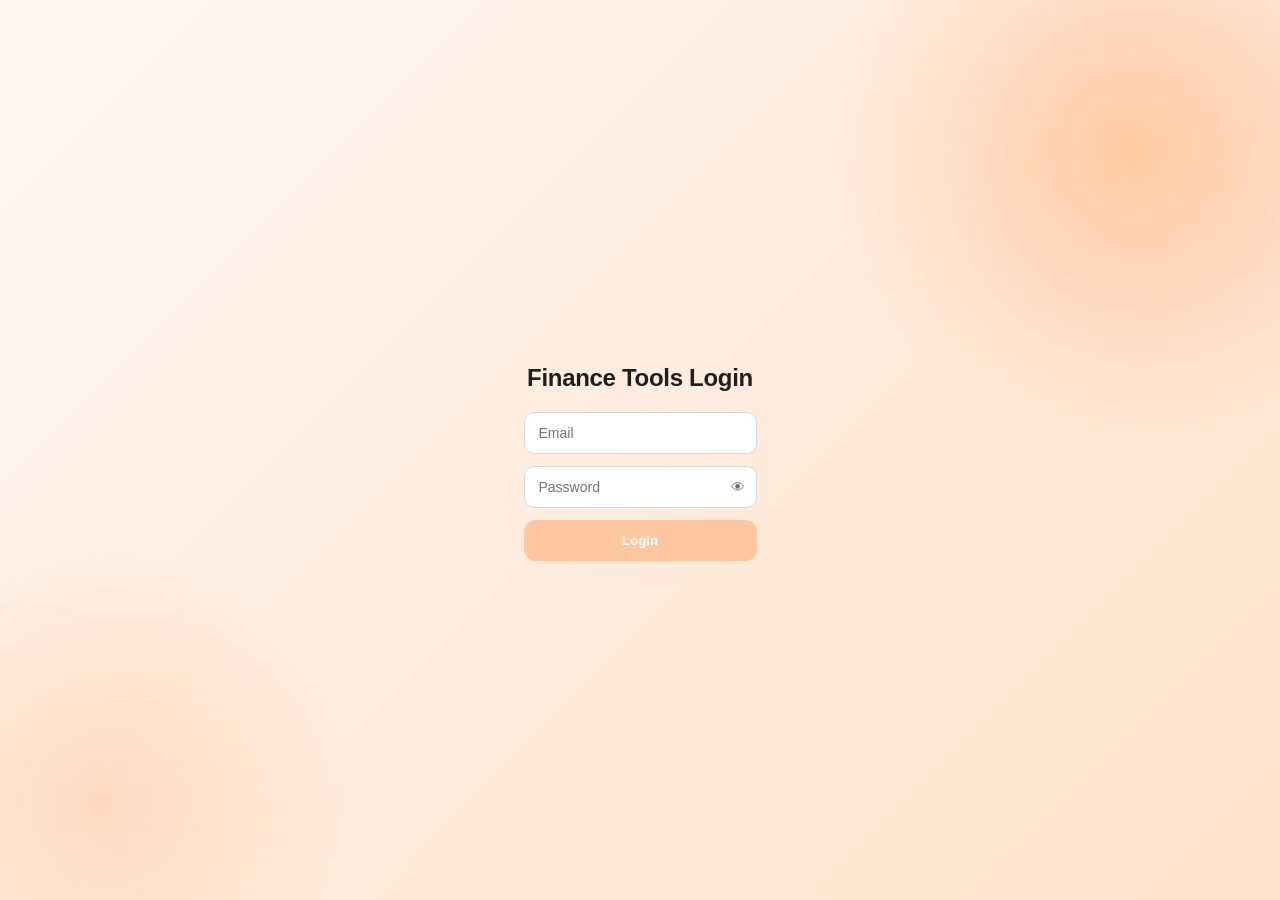
==== commit 91ac9cb4: "Update index.html" ====
--- a/index.html
+++ b/index.html
@@ -12,13 +12,22 @@
 <!-- ========================= AUTH ========================= -->
 <div id="auth-box">
   <div id="auth-logged-out">
-    <input id="auth-email" type="email" placeholder="Email">
-    <input id="auth-pass" type="password" placeholder="Password">
-    <button id="auth-toggle-pass" type="button">👁</button>
-    <button id="auth-login-btn" onclick="signIn()" disabled>Login</button>
-    <span id="auth-msg"></span>
-  </div>
-
+  <div class="auth-login-card">
+    <h2 class="auth-login-title">Finance Tools Login</h2>
+
+    <div class="auth-login-fields">
+      <input id="auth-email" type="email" placeholder="Email">
+
+      <div class="auth-pass-wrap">
+        <input id="auth-pass" type="password" placeholder="Password">
+        <button id="auth-toggle-pass" type="button">👁</button>
+      </div>
+
+      <button id="auth-login-btn" onclick="signIn()" disabled>Login</button>
+      <span id="auth-msg"></span>
+    </div>
+  </div>
+</div>
   <div id="auth-logged-in" class="profile-wrap" style="display:none;">
     <button id="profile-btn" type="button" class="profile-btn" onclick="toggleProfileMenu(event)">
       <img
@@ -63,7 +72,6 @@
 </div>
     </div>
 
-    <span id="auth-msg-in" style="display:none;"></span>
   </div>
 </div>
 
@@ -366,7 +374,13 @@
     </div>
 
     <div class="worksheet-table-wrap">
-      <table border="1" cellpadding="6" class="worksheet-report-table worksheet-report-narrow">
+      <table border="1" cellpadding="6" class="worksheet-report-table">
+        <thead>
+          <tr>
+            <th>Account Name</th>
+            <th style="text-align:right;">Amount</th>
+          </tr>
+        </thead>
         <tbody id="pl-body"></tbody>
         <tfoot>
           <tr>
@@ -389,7 +403,7 @@
     </div>
 
     <div class="worksheet-table-wrap">
-      <table border="1" cellpadding="6" class="worksheet-report-table worksheet-report-narrow">
+      <table border="1" cellpadding="6" class="worksheet-report-table">
         <thead>
           <tr>
             <th style="text-align:left;">Code</th>
--- a/css/styles.css
+++ b/css/styles.css
@@ -357,19 +357,6 @@
 /* =========================
 AUTH BOX
 ========================= */
-
-#auth-box{
-  display: flex;
-  justify-content: flex-end;
-  align-items: center;
-  padding: 10px 16px;
-  margin: 10px;
-  border: 1px solid #ccc;
-  background: #fff;
-  border-radius: 12px;
-  position: relative;
-}
-
 #auth-email,
 #auth-pass{
   width:220px;
@@ -562,7 +549,7 @@
   background: #ffffff;
   border: 1px solid #f0d5c2;
   border-radius: 16px;
-  overflow: hidden;
+  overflow: visible;
   box-shadow: 0 12px 28px rgba(0,0,0,0.08);
 }
 
@@ -608,6 +595,8 @@
 
 #coa tbody td:last-child{
   text-align: right;
+  position: relative;
+  overflow: visible;
 }
 
 .coa-action-btn{
@@ -631,14 +620,15 @@
   display: none;
   position: absolute;
   right: 0;
-  top: 34px;
-  min-width: 150px;
+  bottom: calc(100% + 8px);
+  top: auto;
+  min-width: 170px;
   border: 1px solid #ffd0ad;
   background: #ffffff;
   border-radius: 12px;
   box-shadow: 0 14px 24px rgba(0,0,0,0.14);
   padding: 6px;
-  z-index: 999;
+  z-index: 3000;
 }
 
 .coa-menu button{
@@ -1581,8 +1571,13 @@
   letter-spacing: -0.6px;
 }
 
+.worksheet-toolbar,
+.worksheet-card{
+  width: 100%;
+  box-sizing: border-box;
+}
+
 .worksheet-toolbar{
-  width: 100%;
   background: #ffffff;
   border: 1px solid #eee2d8;
   border-radius: 16px;
@@ -1605,7 +1600,8 @@
 }
 
 .worksheet-tab-btn{
-  padding: 10px 16px;
+  padding: 10px 18px;
+  min-height: 44px;
   border: 1px solid #ffd2b3;
   background: linear-gradient(180deg, #fffaf6 0%, #fff2e8 100%);
   color: #8a420c;
@@ -1615,6 +1611,9 @@
   cursor: pointer;
   transition: all 0.18s ease;
   box-shadow: 0 6px 14px rgba(255, 106, 0, 0.08);
+  display: inline-flex;
+  align-items: center;
+  justify-content: center;
 }
 
 .worksheet-tab-btn:hover{
@@ -1624,12 +1623,18 @@
   transform: translateY(-1px);
 }
 
+.worksheet-tab-btn.active{
+  background: #ff6a00;
+  border-color: #ff6a00;
+  color: #fff;
+}
+
 .worksheet-card{
   background: linear-gradient(180deg, #ffffff 0%, #fffdfa 100%);
   border: 1px solid #f0ddd0;
   border-radius: 18px;
   box-shadow: 0 10px 24px rgba(0,0,0,0.06);
-  padding: 22px 24px;
+  padding: 22px 22px 24px;
   margin-bottom: 18px;
 }
 
@@ -1679,9 +1684,14 @@
   overflow-x: auto;
 }
 
-#trial table,
+#ws-trial table,
+#ws-pl table,
+#ws-sfp table,
+#ws-frs table,
 .worksheet-report-table{
   width: 100%;
+  min-width: 100%;
+  table-layout: fixed;
   border-collapse: collapse;
   background: #fff;
   border: 1px solid #f0ddd0;
@@ -1729,10 +1739,6 @@
   font-weight: 800;
 }
 
-.worksheet-report-narrow{
-  max-width: 820px;
-}
-
 .worksheet-status{
   margin-top: 14px;
   font-size: 14px;
@@ -1740,78 +1746,237 @@
   color: #555;
 }
 
-/* =========================
-PROFIT & LOSS IMPROVEMENT
-========================= */
-
-#ws-pl table{
-  width: 100%;
-}
-
-#ws-pl tbody tr:first-child td{
-  background: #fff3e8;
-  font-weight: 800;
-  color: #8a420c;
-  border-top: 2px solid #ff6a00;
-}
-
+/* Trial Balance */
+#ws-trial tbody td:nth-child(1){ width: 10%; }
+#ws-trial tbody td:nth-child(2){ width: 48%; }
+#ws-trial tbody td:nth-child(3){ width: 14%; }
+#ws-trial tbody td:nth-child(4){ width: 14%; text-align:right; }
+#ws-trial tbody td:nth-child(5){ width: 14%; text-align:right; }
+
+/* Profit and Loss */
 #ws-pl tbody tr.section-header td{
   background: #fff1e6;
+  color: #9a3412;
   font-weight: 800;
-  color: #9a3412;
+  text-align: left;
   border-top: 2px solid #ff6a00;
 }
 
 #ws-pl tbody td:first-child{
+  width: 72%;
+  text-align: left;
   font-weight: 600;
 }
 
-#ws-pl tbody td:last-child{
+#ws-pl tbody td:last-child,
+#ws-pl tfoot td:last-child{
+  width: 28%;
   text-align: right;
   font-weight: 700;
 }
 
 #ws-pl tfoot td{
-  font-size: 16px;
   background: #ffe9d8;
   color: #7a2e0e;
-}
-
-/* =========================
-SFP IMPROVEMENT
-========================= */
-
-#ws-sfp table{
-  max-width: 900px;
-}
-
+  font-size: 15px;
+  font-weight: 800;
+}
+
+/* Statement of Financial Position */
 #ws-sfp tbody tr.section-header td{
-  background: #fff3e8;
+  background: #fff1e6;
+  color: #9a3412;
   font-weight: 800;
-  color: #8a420c;
+  text-align: left;
   border-top: 2px solid #ff6a00;
-}
-
-#ws-sfp tbody td:first-child{
-  font-weight: 700;
-  color: #a14d12;
-}
-
-#ws-sfp tbody td:last-child{
-  text-align: right;
-  font-weight: 700;
 }
 
 #ws-sfp tbody tr.total-row td{
   background: #ffe9d8;
+  color: #7a2e0e;
   font-weight: 800;
-  color: #7a2e0e;
-}
-
-.worksheet-tab-btn.active{
-  background: #ff6a00;
+}
+
+#ws-sfp tbody td:nth-child(1){
+  width: 12%;
+  font-weight: 700;
+  color: #a14d12;
+}
+
+#ws-sfp tbody td:nth-child(2){
+  width: 58%;
+}
+
+#ws-sfp tbody td:nth-child(3){
+  width: 30%;
+  text-align: right;
+  font-weight: 700;
+}
+
+/* Trial Balance */
+#ws-trial tbody td:nth-child(1){ width: 10%; }
+#ws-trial tbody td:nth-child(2){ width: 48%; }
+#ws-trial tbody td:nth-child(3){ width: 14%; }
+#ws-trial tbody td:nth-child(4){ width: 14%; text-align:right; }
+#ws-trial tbody td:nth-child(5){ width: 14%; text-align:right; }
+
+/* Make worksheet option buttons more even */
+.worksheet-tabs{
+  display: flex;
+  gap: 10px;
+  flex-wrap: wrap;
+}
+
+.worksheet-tab-btn{
+  min-width: 0;
+}
+
+@media (min-width: 900px){
+  .worksheet-tabs .worksheet-tab-btn{
+    min-width: 0;
+  }
+}
+
+/* =========================
+AUTH - CLEAN FINAL
+========================= */
+
+#auth-box{
+  position: relative;
+  width: 100%;
+  min-height: 100vh;
+  padding: 0;
+  margin: 0;
+  border: 0;
+  background: #f5f6f8;
+}
+
+#auth-logged-out{
+  position: fixed;
+  inset: 0;
+  display: grid;
+  place-items: center;
+  padding: 24px;
+  box-sizing: border-box;
+  background: linear-gradient(135deg, #fff6ef 0%, #ffe2cc 100%);
+}
+
+/* 👇 ADD THIS */
+.auth-login-card{
+  transform: translateY(20px); /* pushes slightly down */
+}
+
+.auth-login-title{
+  margin: 0 0 20px;
+  text-align: center;
+  font-size: 24px;
+  font-weight: 800;
+  color: #1f1f1f;
+  letter-spacing: -0.3px;
+}
+
+.auth-login-fields{
+  display: grid;
+  gap: 12px;
+}
+
+#auth-email,
+#auth-pass{
+  width: 100%;
+  padding: 12px 14px;
+  border: 1px solid #d8d8d8;
+  border-radius: 10px;
+  font-size: 14px;
+  box-sizing: border-box;
+}
+
+#auth-email:focus,
+#auth-pass:focus{
+  outline: none;
   border-color: #ff6a00;
+  box-shadow: 0 0 0 4px rgba(255,106,0,0.12);
+}
+
+.auth-pass-wrap{
+  position: relative;
+  width: 100%;
+}
+
+.auth-pass-wrap #auth-pass{
+  padding-right: 42px;
+}
+
+.auth-pass-wrap #auth-toggle-pass{
+  position: absolute;
+  right: 12px;
+  top: 50%;
+  transform: translateY(-50%);
+  border: none;
+  background: transparent;
+  cursor: pointer;
+  font-size: 14px;
+  color: #666;
+  padding: 0;
+  line-height: 1;
+}
+
+#auth-login-btn{
+  width: 100%;
+  padding: 13px;
+  background: linear-gradient(135deg, #ff6a00, #ff8a3d);
+  border: none;
   color: #fff;
-}
-
-
+  font-weight: 800;
+  border-radius: 12px;
+  cursor: pointer;
+  transition: all 0.2s ease;
+}
+
+#auth-login-btn:hover{
+  transform: translateY(-1px);
+  box-shadow: 0 8px 18px rgba(255,106,0,0.25);
+}
+
+#auth-login-btn:disabled{
+  background: #ffc7a0;
+  cursor: not-allowed;
+}
+
+#auth-msg{
+  text-align: center;
+  font-size: 13px;
+  margin-top: 4px;
+}
+
+/* logged in = small top bar area only */
+#auth-logged-in{
+  position: absolute;
+  top: 16px;
+  right: 16px;
+  display: inline-flex;
+  align-items: center;
+  justify-content: flex-end;
+  z-index: 50;
+}
+
+#auth-logged-out::before{
+  content: "";
+  position: absolute;
+  width: 600px;
+  height: 600px;
+  background: radial-gradient(circle, rgba(255,106,0,0.25), transparent 70%);
+  top: -150px;
+  right: -150px;
+  z-index: 0;
+}
+
+#auth-logged-out::after{
+  content: "";
+  position: absolute;
+  width: 500px;
+  height: 500px;
+  background: radial-gradient(circle, rgba(255,106,0,0.15), transparent 70%);
+  bottom: -150px;
+  left: -150px;
+  z-index: 0;
+}
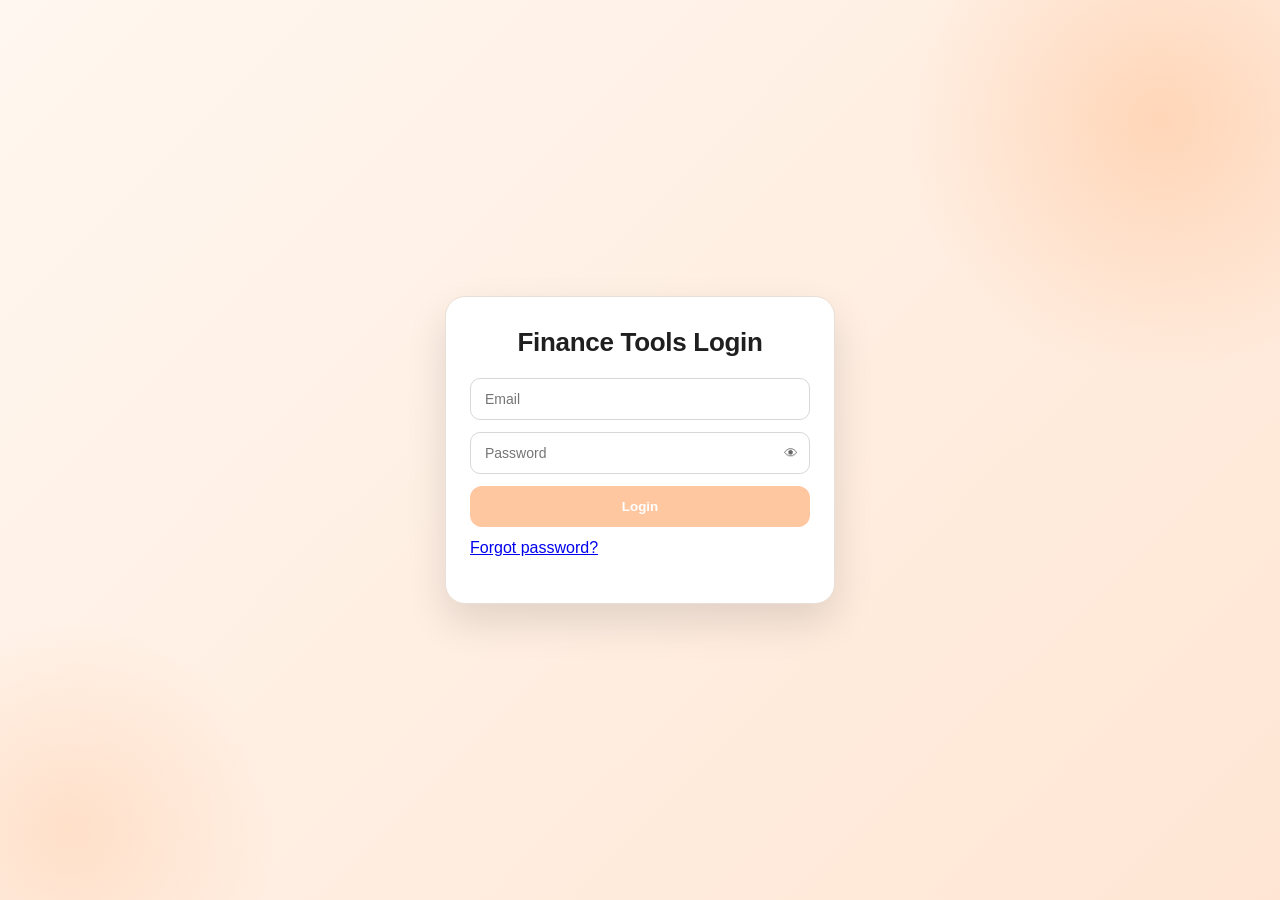
==== commit 41777f1f: "Update index.html" ====
--- a/index.html
+++ b/index.html
@@ -24,7 +24,12 @@
       </div>
 
       <button id="auth-login-btn" onclick="signIn()" disabled>Login</button>
-      <span id="auth-msg"></span>
+
+<div class="auth-forgot-wrap">
+  <a href="./forgot-password.html" class="auth-forgot-link">Forgot password?</a>
+</div>
+
+<span id="auth-msg"></span>
     </div>
   </div>
 </div>
@@ -59,9 +64,9 @@
 
      <div class="profile-menu-actions">
   <button id="menu-create-user" type="button" class="profile-menu-item" onclick="goToCreateUser()">
-    Create User
-  </button>
-
+  Invite User
+</button>
+       
   <button id="menu-manage-access" type="button" class="profile-menu-item" onclick="goToManageUserAccess()">
     Manage User Access
   </button>
--- a/css/styles.css
+++ b/css/styles.css
@@ -357,15 +357,6 @@
 /* =========================
 AUTH BOX
 ========================= */
-#auth-email,
-#auth-pass{
-  width:220px;
-}
-
-#auth-msg{
-  margin-left:10px;
-}
-
 .profile-wrap{
   position: relative;
   display: inline-flex;
@@ -1841,16 +1832,28 @@
 AUTH - CLEAN FINAL
 ========================= */
 
+html, body{
+  height: 100%;
+  margin: 0;
+  overflow-x: hidden;
+}
+
+body{
+  font-family: "Segoe UI", Tahoma, Geneva, Verdana, sans-serif;
+  background: #f5f6f8;
+}
+
+/* login wrapper */
 #auth-box{
   position: relative;
-  width: 100%;
   min-height: 100vh;
+  width: 100%;
+  margin: 0;
   padding: 0;
-  margin: 0;
   border: 0;
-  background: #f5f6f8;
-}
-
+}
+
+/* logged out screen */
 #auth-logged-out{
   position: fixed;
   inset: 0;
@@ -1858,18 +1861,51 @@
   place-items: center;
   padding: 24px;
   box-sizing: border-box;
-  background: linear-gradient(135deg, #fff6ef 0%, #ffe2cc 100%);
-}
-
-/* 👇 ADD THIS */
+  background: linear-gradient(135deg, #fff7f0 0%, #ffe6d4 100%);
+  overflow: hidden;
+  z-index: 30;
+}
+
+/* background glow */
+#auth-logged-out::before{
+  content: "";
+  position: absolute;
+  width: 520px;
+  height: 520px;
+  border-radius: 50%;
+  background: radial-gradient(circle, rgba(255,106,0,0.18), transparent 70%);
+  top: -140px;
+  right: -140px;
+}
+
+#auth-logged-out::after{
+  content: "";
+  position: absolute;
+  width: 420px;
+  height: 420px;
+  border-radius: 50%;
+  background: radial-gradient(circle, rgba(255,106,0,0.12), transparent 70%);
+  bottom: -140px;
+  left: -140px;
+}
+
+/* login card */
 .auth-login-card{
-  transform: translateY(20px); /* pushes slightly down */
+  position: relative;
+  z-index: 2;
+  width: min(100%, 390px);
+  background: #ffffff;
+  border: 1px solid #eadfd6;
+  border-radius: 20px;
+  box-shadow: 0 18px 40px rgba(0,0,0,0.12);
+  padding: 30px 24px;
+  box-sizing: border-box;
 }
 
 .auth-login-title{
   margin: 0 0 20px;
   text-align: center;
-  font-size: 24px;
+  font-size: 26px;
   font-weight: 800;
   color: #1f1f1f;
   letter-spacing: -0.3px;
@@ -1888,6 +1924,7 @@
   border-radius: 10px;
   font-size: 14px;
   box-sizing: border-box;
+  background: #fff;
 }
 
 #auth-email:focus,
@@ -1940,43 +1977,29 @@
 #auth-login-btn:disabled{
   background: #ffc7a0;
   cursor: not-allowed;
+  box-shadow: none;
+  transform: none;
 }
 
 #auth-msg{
   text-align: center;
   font-size: 13px;
   margin-top: 4px;
-}
-
-/* logged in = small top bar area only */
+  color: #666;
+}
+
+/* logged in profile area */
 #auth-logged-in{
   position: absolute;
   top: 16px;
   right: 16px;
-  display: inline-flex;
+  display: flex;
   align-items: center;
   justify-content: flex-end;
-  z-index: 50;
-}
-
-#auth-logged-out::before{
-  content: "";
-  position: absolute;
-  width: 600px;
-  height: 600px;
-  background: radial-gradient(circle, rgba(255,106,0,0.25), transparent 70%);
-  top: -150px;
-  right: -150px;
-  z-index: 0;
-}
-
-#auth-logged-out::after{
-  content: "";
-  position: absolute;
-  width: 500px;
-  height: 500px;
-  background: radial-gradient(circle, rgba(255,106,0,0.15), transparent 70%);
-  bottom: -150px;
-  left: -150px;
-  z-index: 0;
-}
+  gap: 8px;
+  z-index: 60;
+}
+
+#auth-msg-in{
+  display: none !important;
+}
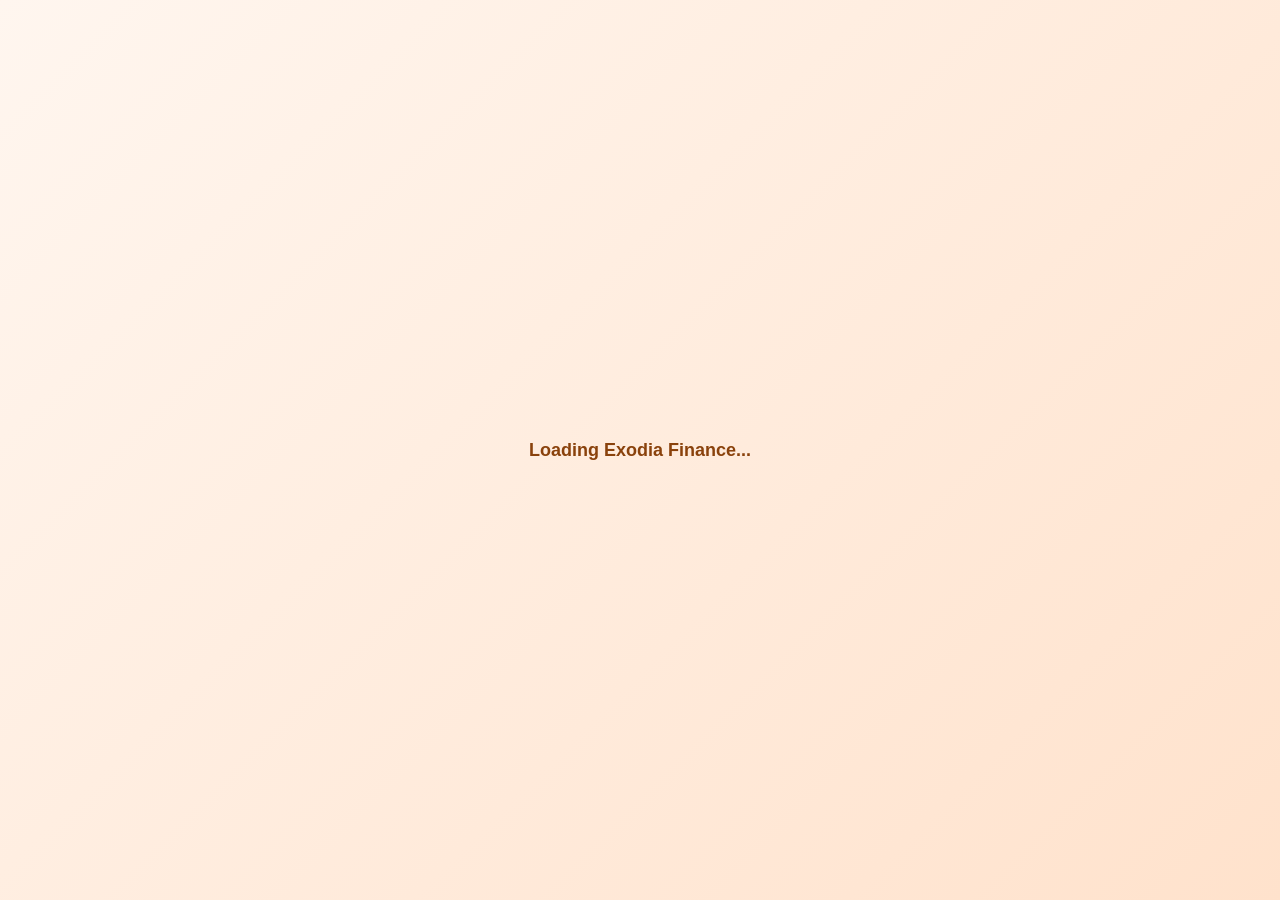
==== commit 13ebead8: "Update index.html" ====
--- a/index.html
+++ b/index.html
@@ -3,11 +3,162 @@
 <head>
   <meta charset="utf-8" />
   <meta name="viewport" content="width=device-width, initial-scale=1" />
-  <title>Exodia Ledger Test</title>
+  <title>Exodia Finance System</title>
   <link rel="stylesheet" href="./css/styles.css" />
+
+<style>
+  body.auth-loading #auth-box,
+  body.auth-loading #app {
+    display: none !important;
+  }
+
+  #boot-screen {
+    display: none;
+  }
+
+  body.auth-loading #boot-screen {
+    min-height: 100vh;
+    display: flex;
+    align-items: center;
+    justify-content: center;
+    font-family: "Segoe UI", Tahoma, Geneva, Verdana, sans-serif;
+    background: linear-gradient(135deg, #fff6ef 0%, #ffe2cc 100%);
+    color: #8a420c;
+    font-size: 18px;
+    font-weight: 700;
+  }
+
+body.auth-loading #auth-box,
+body.auth-loading #app,
+body.auth-loading #verify-modal {
+  display: none !important;
+}
+
+#verify-modal {
+  min-height: 100vh;
+  display: none;
+  align-items: center;
+  justify-content: center;
+  background: linear-gradient(135deg, #fff6ef 0%, #ffe2cc 100%);
+  padding: 24px;
+  box-sizing: border-box;
+}
+
+.verify-card {
+  width: 100%;
+  max-width: 420px;
+  background: #fff;
+  border: 1px solid #eadfd6;
+  border-radius: 18px;
+  box-shadow: 0 18px 40px rgba(0,0,0,0.12);
+  padding: 28px 24px;
+  box-sizing: border-box;
+}
+
+.verify-card h2 {
+  margin: 0 0 8px;
+  font-size: 28px;
+  font-weight: 800;
+  color: #1f1f1f;
+  text-align: center;
+}
+
+.verify-card p {
+  margin: 0 0 18px;
+  text-align: center;
+  font-size: 14px;
+  color: #666;
+}
+
+.verify-email-row {
+  display: grid;
+  gap: 8px;
+  margin-bottom: 14px;
+}
+
+.verify-email-row label {
+  font-size: 14px;
+  font-weight: 700;
+  color: #333;
+}
+
+.verify-email-display {
+  padding: 12px 14px;
+  border: 1px solid #f0ddd0;
+  border-radius: 10px;
+  background: #fff8f2;
+  color: #333;
+  font-size: 14px;
+}
+
+.verify-pass-wrap {
+  position: relative;
+  margin-bottom: 14px;
+}
+
+.verify-pass-wrap input {
+  width: 100%;
+  padding: 12px 44px 12px 14px;
+  border: 1px solid #d8d8d8;
+  border-radius: 10px;
+  font-size: 14px;
+  box-sizing: border-box;
+}
+
+.verify-pass-wrap button {
+  position: absolute;
+  right: 12px;
+  top: 50%;
+  transform: translateY(-50%);
+  border: none;
+  background: transparent;
+  cursor: pointer;
+  font-size: 18px;
+}
+
+.verify-msg {
+  min-height: 20px;
+  font-size: 14px;
+  color: crimson;
+  margin-bottom: 14px;
+}
+
+.verify-actions {
+  display: flex;
+  gap: 10px;
+  justify-content: space-between;
+}
+  
+</style>
 </head>
 
-<body>
+<body class="auth-loading">
+
+<div id="boot-screen">Loading Exodia Finance...</div>
+
+  <div id="verify-modal" style="display:none;">
+  <div class="verify-card">
+    <h2>Verify Again</h2>
+    <p>Please re-enter your password to continue.</p>
+
+    <div class="verify-email-row">
+      <label>Email</label>
+      <div id="verify-email-display" class="verify-email-display"></div>
+    </div>
+
+    <div class="verify-pass-wrap">
+      <input id="verify-pass" type="password" placeholder="Password" />
+      <button id="verify-toggle-pass" type="button">👁</button>
+    </div>
+
+    <div id="verify-msg" class="verify-msg"></div>
+
+    <div class="verify-actions">
+      <button type="button" class="btn" onclick="goBackToLogin()">Back</button>
+      <button type="button" class="btn-dark" onclick="verifyPasswordOnly()">Continue</button>
+    </div>
+  </div>
+</div>
 
 <!-- ========================= AUTH ========================= -->
 <div id="auth-box">
@@ -84,6 +235,10 @@
 <div id="app" style="display:none;">
 
  <header class="app-header">
+  <div class="app-header-left">
+    <button id="menu-toggle" class="menu-toggle-btn" onclick="toggleSidebar()">☰</button>
+  </div>
+
   <div class="top-menu">
     <button class="top-menu-btn" onclick="show('coa')">Chart of Accounts</button>
     <button class="top-menu-btn" onclick="show('journal')">Journal Entry</button>
@@ -91,6 +246,20 @@
     <button class="top-menu-btn" onclick="show('trial')">Worksheet</button>
   </div>
 </header>
+
+<div id="sidebar-overlay" onclick="closeSidebar()"></div>
+
+<aside id="sidebar-menu">
+  <div class="sidebar-header">
+    <strong>Menu</strong>
+    <button type="button" class="sidebar-close-btn" onclick="closeSidebar()">✕</button>
+  </div>
+
+  <nav class="sidebar-links">
+    <a href="./index.html" onclick="closeSidebar()">Accounting Hub</a>
+    <a href="./budget.html">Budget Tracker</a>
+  </nav>
+</aside>
 
 <!-- ✅ COA OPTIONS BAR (only show on COA tab via JS) -->
 <div id="coa-toolbar" style="display:none;">
--- a/css/styles.css
+++ b/css/styles.css
@@ -2003,3 +2003,112 @@
 #auth-msg-in{
   display: none !important;
 }
+
+.auth-forgot-wrap{
+  text-align:center;
+  margin-top: 2px;
+}
+
+.auth-forgot-link{
+  font-size: 13px;
+  color: #8a420c;
+  text-decoration: none;
+  font-weight: 600;
+}
+
+.auth-forgot-link:hover{
+  color: #ff6a00;
+  text-decoration: underline;
+}
+
+.app-header {
+  display: flex;
+  align-items: center;
+  gap: 12px;
+}
+
+.app-header-left {
+  display: flex;
+  align-items: center;
+}
+
+.menu-toggle-btn {
+  background: #fff;
+  border: 1px solid #d6a067;
+  border-radius: 10px;
+  padding: 8px 12px;
+  cursor: pointer;
+  font-size: 20px;
+  line-height: 1;
+}
+
+#sidebar-overlay {
+  position: fixed;
+  inset: 0;
+  background: rgba(0, 0, 0, 0.35);
+  display: none;
+  z-index: 1198;
+}
+
+#sidebar-overlay.show {
+  display: block;
+}
+
+#sidebar-menu {
+  position: fixed;
+  top: 0;
+  left: 0;
+  width: 260px;
+  height: 100%;
+  background: #ffffff;
+  box-shadow: 2px 0 14px rgba(0, 0, 0, 0.18);
+  z-index: 1199;
+  padding: 18px 14px;
+
+  transform: translateX(-100%);
+  transition: transform 0.25s ease;
+}
+
+#sidebar-menu.open {
+  transform: translateX(0);
+}
+
+.sidebar-header {
+  display: flex;
+  justify-content: space-between;
+  align-items: center;
+  margin-bottom: 20px;
+}
+
+.sidebar-close-btn {
+  background: none;
+  border: none;
+  font-size: 18px;
+  cursor: pointer;
+}
+
+.sidebar-links {
+  display: flex;
+  flex-direction: column;
+  gap: 12px;
+}
+
+.sidebar-links a {
+  text-decoration: none;
+  color: #222;
+  border: 1px solid #d6a067;
+  border-radius: 10px;
+  padding: 10px 12px;
+  background: #fffaf5;
+  font-weight: 600;
+}
+
+.sidebar-links a:hover {
+  background: #fff1df;
+}
+
+body.auth-loading #auth-box,
+body.auth-loading #app,
+body.auth-loading #verify-modal {
+  display: none !important;
+}
